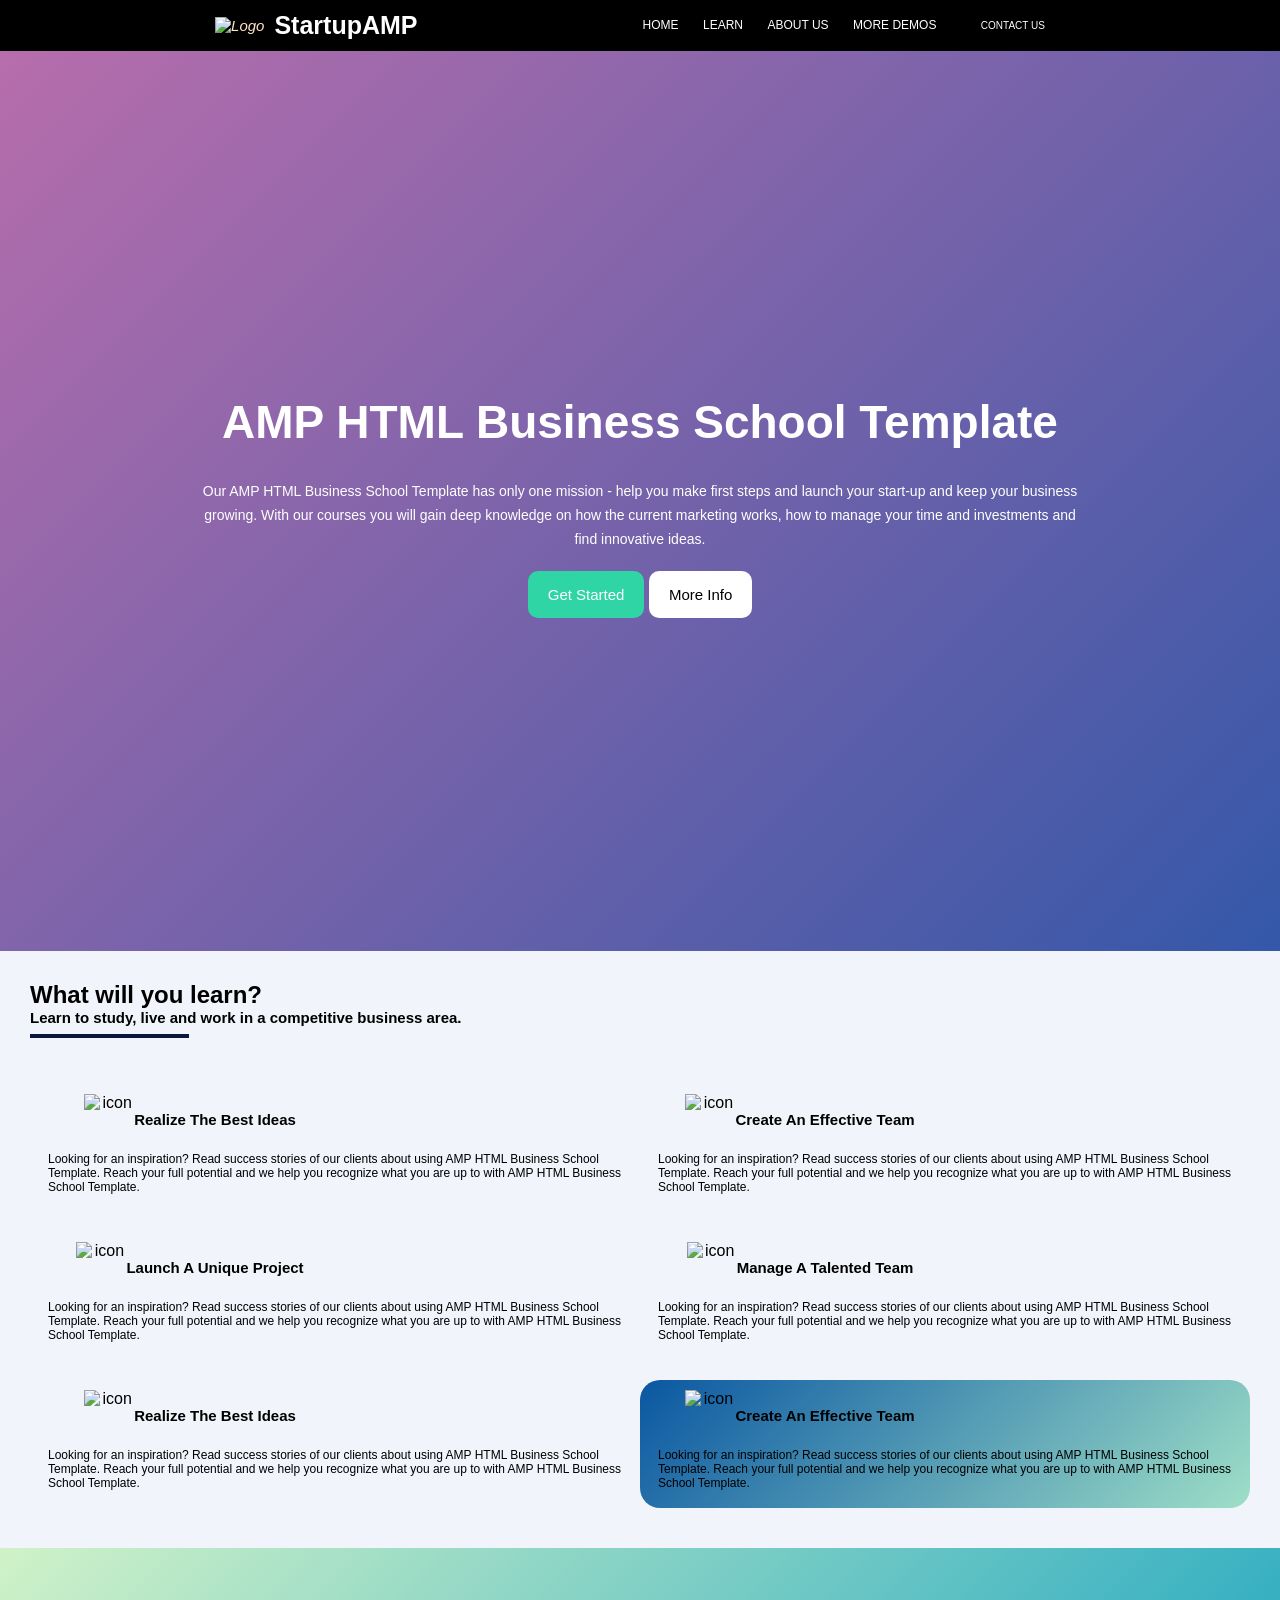
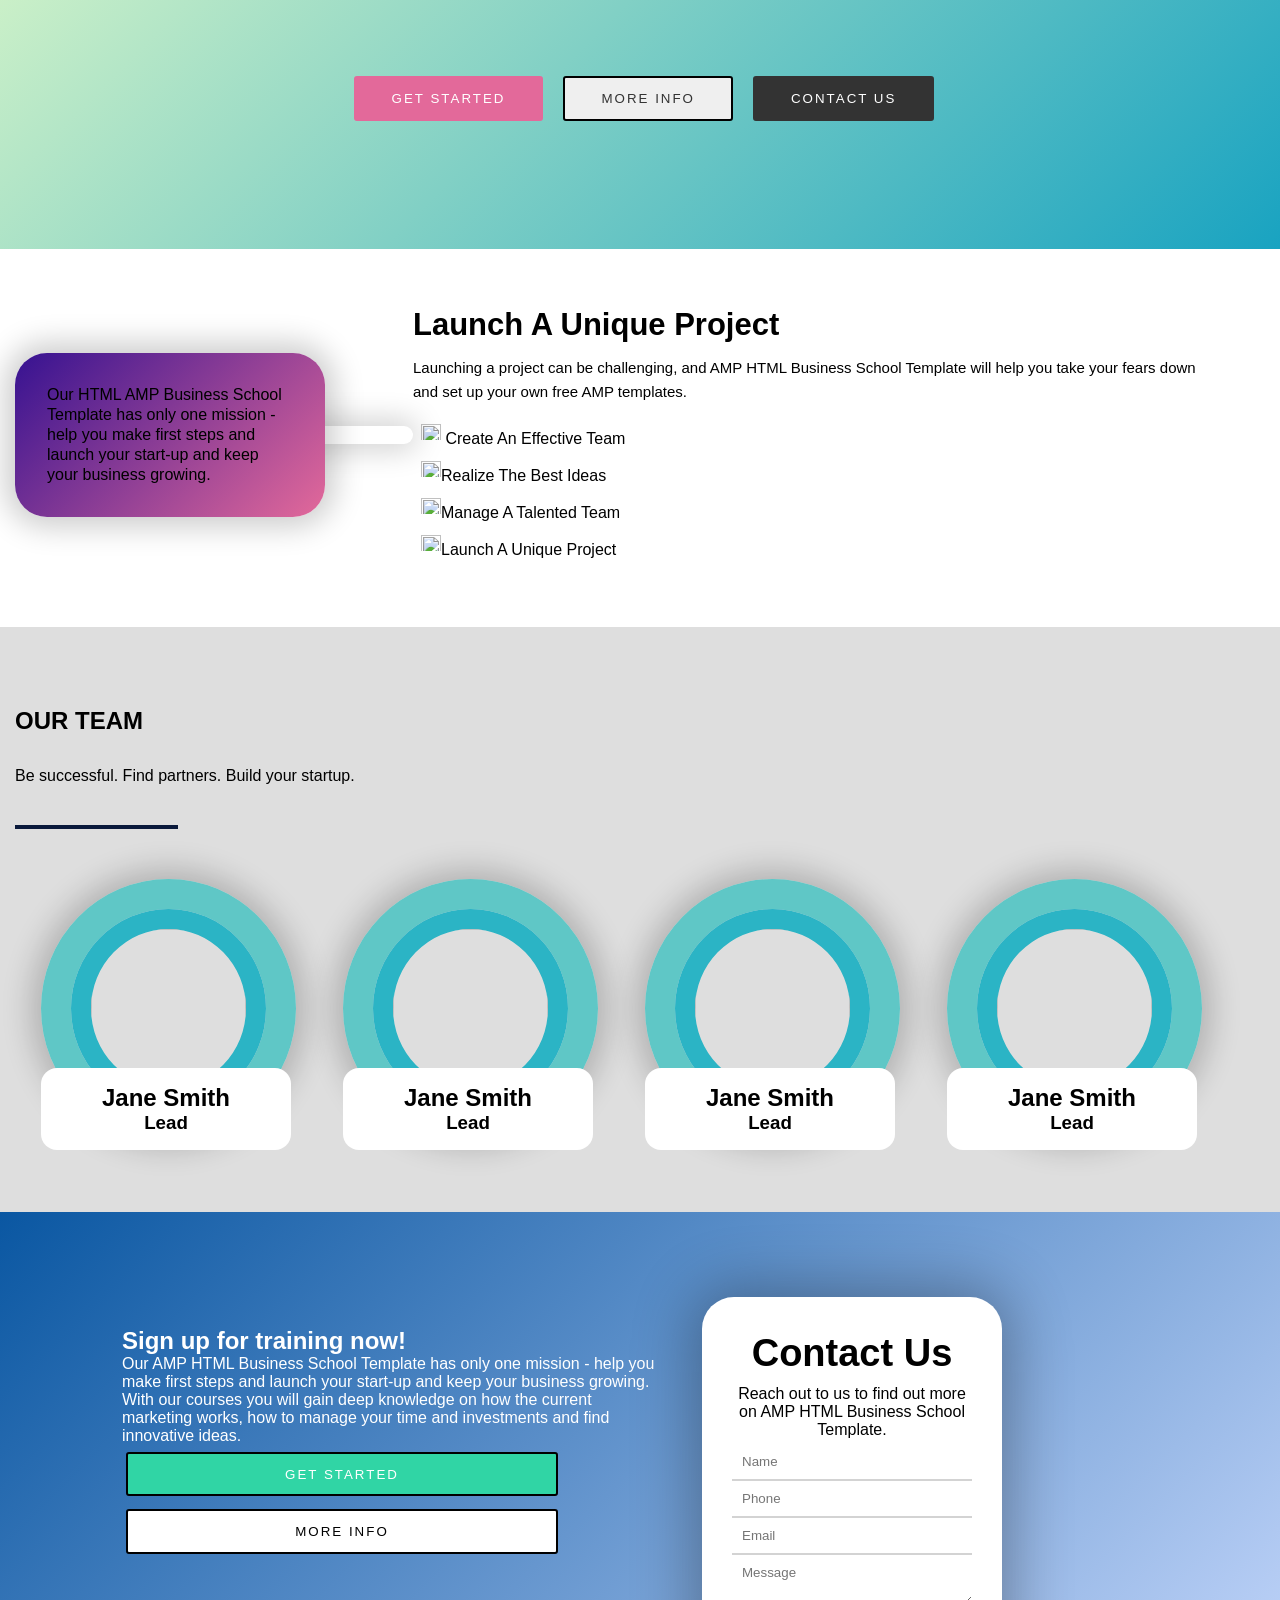
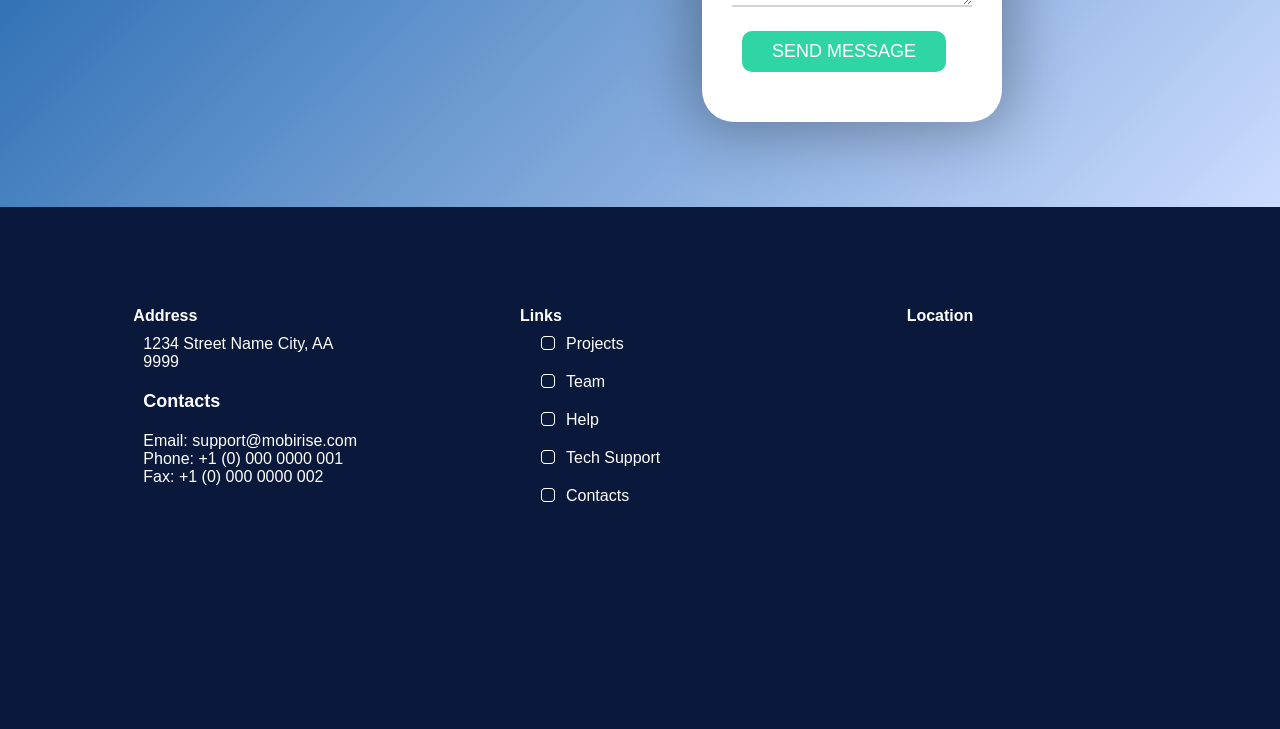
==== index.html @ cf4f20a1 "first commit full project" ====
<!doctype html>
<html lang="en">
  <head>
    <meta charset="UTF-8" />
    <meta name="viewport" content="width=device-width, initial-scale=1.0" />
    <title>Mini App 😊😊</title>
    <link rel="stylesheet" href="styleori.css" />
    <link
      rel="icon"
      type="image/png"
      sizes="16x16"
      href="../assets/logo-1.png"
    />
    <link
      rel="stylesheet"
      href="https://cdn.jsdelivr.net/npm/bootstrap-icons@1.13.1/font/bootstrap-icons.min.css"
    />
  </head>

  <body>
    <header>
      <div class="logo">
        <span
          ><img
            src="../assets/logo-1.png"
            alt="Logo"
            style="width: 50px; height: 50px"
        /></span>
        <h1>StartupAMP</h1>
      </div>
      <div class="menus">
        <ul>
          <li><a href="">HOME</a></li>
          <li><a href="">LEARN</a></li>
          <li><a href="">ABOUT US</a></li>
          <li class="supermenu">
            <a href="#">MORE DEMOS</a>
            <ul class="submenus" id="menuItem">
              <li><a href="#">Offline Leaning</a></li>
              <li><a href="#">Online Leaning</a></li>
              <li><a href="#">Vedio Leaning</a></li>
            </ul>
          </li>
          <li><button class="btn1">CONTACT US</button></li>
        </ul>
      </div>

      <div class="menunav">
        <button class="menu-icon" id="menu-icon">
          <i class="bi bi-list"></i>
        </button>
      </div>
    </header>

    <section class="sectioncontent">
      <div class="hero">
        <div class="herocontent">
          <h1>AMP HTML Business School Template</h1>
          <p>
            Our AMP HTML Business School Template has only one mission - help
            you make first steps and launch your start-up and keep your business
            growing. With our courses you will gain deep knowledge on how the
            current marketing works, how to manage your time and investments and
            find innovative ideas.
          </p>
          <div class="btns">
            <button type="button" class="btnitem1">Get Started</button>
            <button type="button" class="btnitem2">More Info</button>
          </div>
        </div>
      </div>
    </section>

    <section class="sectionlearn">
      <div class="flexBox">
        <div class="herocontents">
          <h2>What will you learn?</h2>
          <h3>Learn to study, live and work in a competitive business area.</h3>
        </div>
        <div class="line"></div>
        <div class="flexchild">
          <div class="flexitem1">
            <div class="icons">
              <img
                src="../assets/lightbulb.png"
                alt="icon"
                style="width: 50px; height: 50px"
              />
              <h3>Realize The Best Ideas</h3>
            </div>

            <p>
              Looking for an inspiration? Read success stories of our clients
              about using AMP HTML Business School Template. Reach your full
              potential and we help you recognize what you are up to with AMP
              HTML Business School Template.
            </p>
          </div>
          <div class="flexitem1">
            <div class="icons">
              <img
                src="../assets/conversation.png"
                alt="icon"
                style="width: 50px; height: 50px"
              />
              <h3>Create An Effective Team</h3>
            </div>

            <p>
              Looking for an inspiration? Read success stories of our clients
              about using AMP HTML Business School Template. Reach your full
              potential and we help you recognize what you are up to with AMP
              HTML Business School Template.
            </p>
          </div>
          <div class="flexitem1">
            <div class="icons">
              <img
                src="../assets/diamond.png"
                alt="icon"
                style="width: 50px; height: 50px"
              />
              <h3>Launch A Unique Project</h3>
            </div>

            <p>
              Looking for an inspiration? Read success stories of our clients
              about using AMP HTML Business School Template. Reach your full
              potential and we help you recognize what you are up to with AMP
              HTML Business School Template.
            </p>
          </div>
          <div class="flexitem1">
            <div class="icons">
              <img
                src="../assets/lightbulb.png"
                alt="icon"
                style="width: 50px; height: 50px"
              />
              <h3>Manage A Talented Team</h3>
            </div>

            <p>
              Looking for an inspiration? Read success stories of our clients
              about using AMP HTML Business School Template. Reach your full
              potential and we help you recognize what you are up to with AMP
              HTML Business School Template.
            </p>
          </div>
          <div class="flexitem1">
            <div class="icons">
              <img
                src="../assets/lightbulb.png"
                alt="icon"
                style="width: 50px; height: 50px"
              />
              <h3>Realize The Best Ideas</h3>
            </div>

            <p>
              Looking for an inspiration? Read success stories of our clients
              about using AMP HTML Business School Template. Reach your full
              potential and we help you recognize what you are up to with AMP
              HTML Business School Template.
            </p>
          </div>
          <div class="flexitemspcl">
            <div class="icons">
              <img
                src="../assets/lightbulb.png"
                alt="icon"
                style="width: 50px; height: 50px"
              />
              <h3>Create An Effective Team</h3>
            </div>

            <p>
              Looking for an inspiration? Read success stories of our clients
              about using AMP HTML Business School Template. Reach your full
              potential and we help you recognize what you are up to with AMP
              HTML Business School Template.
            </p>
          </div>
        </div>
      </div>
    </section>

    <section class="sectionbutton">
      <div class="buttoncontent">
        <ul>
          <li><button class="btn3">GET STARTED</button></li>
          <li><button class="btn4">MORE INFO</button></li>
          <li><button class="btn5">CONTACT US</button></li>
        </ul>
      </div>
    </section>

    <section class="sectionproject">
      <div class="blockcon">
        <div class="procontent">
          <h3>Launch A Unique Project</h3>
          <p>
            Launching a project can be challenging, and AMP HTML Business School
            Template will help you take your fears down and set up your own free
            AMP templates.
          </p>
          <ul>
            <li>
              <span
                ><img
                  src="../assets/check.png"
                  alt=""
                  style="height: 20px; width: 20px"
              /></span>
              Create An Effective Team
            </li>
            <li>
              <span
                ><img
                  src="../assets/check.png"
                  alt=""
                  style="height: 20px; width: 20px" /></span
              >Realize The Best Ideas
            </li>
            <li>
              <span
                ><img
                  src="../assets/check.png"
                  alt=""
                  style="height: 20px; width: 20px" /></span
              >Manage A Talented Team
            </li>
            <li>
              <span
                ><img
                  src="../assets/check.png"
                  alt=""
                  style="height: 20px; width: 20px" /></span
              >Launch A Unique Project
            </li>
          </ul>
        </div>
        <div class="blck1">
          Our HTML AMP Business School Template has only one mission - help you
          make first steps and launch your start-up and keep your business
          growing.
        </div>
        <div class="imgclass">
          <img decoding="async" alt="Mobirise" src="../assets/img-5.jpg" />
        </div>
      </div>
    </section>

    <section class="ourteam">
      <h1>OUR TEAM</h1>
      <p>Be successful. Find partners. Build your startup.</p>
      <div class="line"></div>
      <div class="teamchild">
        <div class="teammember1">
          <div class="imgwrap1">
            <div class="imgdiv">
              <div class="img1">
                <img
                  src="../assets/face1.jpg"
                  width="155"
                  height="155"
                  alt=""
                />
              </div>
            </div>
          </div>
          <div class="imgcontent">
            <h2>Jane Smith</h2>
            <h3>Lead</h3>
          </div>
        </div>

        <div class="teammember1">
          <div class="imgwrap1">
            <div class="imgdiv">
              <div class="img1">
                <img
                  src="../assets/face1.jpg"
                  width="155"
                  height="155"
                  alt=""
                />
              </div>
            </div>
          </div>
          <div class="imgcontent">
            <h2>Jane Smith</h2>
            <h3>Lead</h3>
          </div>
        </div>

        <div class="teammember1">
          <div class="imgwrap1">
            <div class="imgdiv">
              <div class="img1">
                <img
                  src="../assets/face1.jpg"
                  width="155"
                  height="155"
                  alt=""
                />
              </div>
            </div>
          </div>
          <div class="imgcontent">
            <h2>Jane Smith</h2>
            <h3>Lead</h3>
          </div>
        </div>

        <div class="teammember1">
          <div class="imgwrap1">
            <div class="imgdiv">
              <div class="img1">
                <img
                  src="../assets/face1.jpg"
                  width="155"
                  height="155"
                  alt=""
                />
              </div>
            </div>
          </div>
          <div class="imgcontent">
            <h2>Jane Smith</h2>
            <h3>Lead</h3>
          </div>
        </div>
      </div>
    </section>

    <section class="signformid">
      <div class="signformcontainer">
        <div class="signinfo">
          <h1>Sign up for training now!</h1>
          <p>
            Our AMP HTML Business School Template has only one mission - help
            you make first steps and launch your start-up and keep your business
            growing. With our courses you will gain deep knowledge on how the
            current marketing works, how to manage your time and investments and
            find innovative ideas.
          </p>

          <div class="buttoncontents">
            <ul>
              <li><button class="btn7">GET STARTED</button></li>
              <li><button class="btn8">MORE INFO</button></li>
            </ul>
          </div>
        </div>
        <div class="signform">
          <h2>Contact Us</h2>
          <p>
            Reach out to us to find out more on AMP HTML Business School
            Template.
          </p>
          <div class="formid">
            <form action="">
              <input type="text" placeholder="Name" id="cname" class="cname" />
              <input
                type="number"
                placeholder="Phone"
                id="cphone"
                class="cphone"
              />
              <input type="mail" placeholder="Email" id="cmail" class="cmail" />
              <textarea name="smsg" id="smsg" placeholder="Message"></textarea>
              <div class="btnsubmit">
                <button type="submit">SEND MESSAGE</button>
              </div>
            </form>
          </div>
        </div>
      </div>
    </section>

    <footer>
      <div class="footerbox">
        <h4>Address</h4>
        <p>1234 Street Name City, AA 9999</p>
        <h3>Contacts</h3>
        <p>
          Email: support@mobirise.com <br />
          Phone: +1 (0) 000 0000 001 <br />
          Fax: +1 (0) 000 0000 002
        </p>
      </div>
      <div class="footerbox">
        <h4>Links</h4>
        <ul>
          <li>
            <a href="#">
              <span><i class="bi bi-app"></i></span>Projects</a
            >
          </li>
          <li>
            <a href="#"
              ><span><i class="bi bi-app"></i></span>Team</a
            >
          </li>
          <li>
            <a href="#"
              ><span><i class="bi bi-app"></i></span>Help</a
            >
          </li>
          <li>
            <a href="#"
              ><span><i class="bi bi-app"></i></span>Tech Support</a
            >
          </li>
          <li>
            <a href="#"
              ><span><i class="bi bi-app"></i></span>Contacts</a
            >
          </li>
        </ul>
      </div>
      <div class="footerbox">
        <h4>Location</h4>
        <div style="width: 100%">
          <iframe
            width="100%"
            height="300"
            frameborder="0"
            scrolling="no"
            marginheight="0"
            marginwidth="0"
            src="https://maps.google.com/maps?width=100%25&amp;height=600&amp;hl=es&amp;q=Chennai+(Batch13)&amp;t=&amp;z=14&amp;ie=UTF8&amp;iwloc=B&amp;output=embed"
            ><a
              href="https://www.mapsdirections.info/calcular-la-poblacion-en-un-mapa/"
              >Estimar la población</a
            ></iframe
          >
        </div>
      </div>
    </footer>

    <script>
      const menuIcon = document.getElementById("menu-icon");
      const menus = document.querySelector(".menus");

      menuIcon.addEventListener("click", () => {
        menus.classList.toggle("open");

        const icon = menuIcon.querySelector("i");

        if (menus.classList.contains("open")) {
          icon.classList.remove("bi-list");
          icon.classList.add("bi-x-lg");
        } else {
          icon.classList.remove("bi-x-lg");
          icon.classList.add("bi-list");
        }
      });
    </script>
  </body>
</html>
---- styleori.css ----
* {
    padding: 0%;
    margin: 0%;
    box-sizing: border-box;
    font-family: "Oswald", sans-serif;
}

header {
    display: flex;
    justify-content: space-evenly;
    align-items: center;
    background-color: rgb(0, 0, 0);
}

.supermenu {
    position: relative;
}

.supermenu:hover .submenus {
    display: block;
}


.submenus {
    position: absolute;
    top: 100%;
    left: 0;
    display: none;
    min-width: 200px;
    padding: 10px 0;
    background-color: rgb(8, 8, 8);
    z-index: 1000;
}



.submenus li {
    display: block !important;
    width: 200px;
    margin: 0;
    padding: 10px 15px;
    background-color: rgb(8, 8, 8);
}

.submenus li a {
    display: block;
    color: white;
    font-size: 12px;
    text-decoration: none;
}

.submenus li:hover {
    background-color: rgb(136, 120, 150);
}



.logo {
    font-size: 15px;
    padding: 10px;
    display: flex;
    align-items: center;
    justify-content: center;
}

.logo h1 {
    padding-left: 10px;
    font-size: 25px;
    color: white;
}

.logo span {
    color: bisque;
    font-weight: lighter;
    font-style: italic;
}

header ul li {
    list-style-type: none;
    padding: 10px;
    display: inline-block;
}

header ul li a {
    font-size: 12px;
    text-decoration: none;
    color: white;
    font-weight: 500;
}

header ul li:hover {
    background-color: rgb(136, 120, 150);
    border-radius: 10px;
    transition: all .5s ease-out;
}

header ul li:hover a {
    color: white;
    font-weight: 500;
    font-size: 12px;
}

header button {
    background-color: transparent;
    border: none;
    padding: 10px 20px;
    color: #ec7499;
    font-size: 10px;
}

header button:hover {
    font-weight: 900;
    color: white;
}



.btn2,
.btn1 {
    background-color: transparent;
    color: white;
}

button:hover {
    background-color: #19a3c1;
}

.btnitem1 {
    background-color: #30d5a5;
    font-weight: 500;
    color: white;
}

.btnitem2 {
    background-color: white;
    font-weight: 500;
    color: black;
}

.btnitem1,
.btnitem2 {
    cursor: pointer;
    transition: all 0.3s ease;
}

.btnitem1:hover {
    background-color: #0fa178;
    color: white;
}

.btnitem2:hover {
    background-color: rgb(157, 150, 150);
    color: white;
}

.sectioncontent {
    background-image: url('assets/img2.jpg');
    background-repeat: no-repeat;
    background-size: cover;
    background-position: center;
    background-attachment: fixed;
    height: 100vh;
    display: flex;
    justify-content: center;
    align-items: center;
    z-index: -1;
}


.hero {
    display: flex;
    width: 100%;
    min-height: 100vh;
    justify-content: center;
    background: linear-gradient(135deg,
            rgba(165, 73, 151, 0.8),
            rgba(2, 46, 147, 0.8));
    align-items: center;



    position: relative;
}

.herocontent {
    width: 80%;
    max-width: 1000px;
    text-align: center;
    padding: 35px 40px;
    position: relative;
    z-index: 2;
}

.herocontent h1 {
    font-size: 46px;
    padding: 10px;
    color: #ffffff;
}

.herocontent p {
    font-size: 14px;
    padding: 20px;
    color: #ffffff;
    line-height: 24px;
}

.btns button {
    padding: 15px 20px;
    border: none;
    font-size: 15px;
    border-radius: 10px;
}





.flexBox {
    display: block;
    gap: 20px;
    background-color: #f1f4fa;
    justify-content: center;
    padding: 30px;
}

.flexchild {
    display: grid;
    grid-template-columns: repeat(2, 1fr);
}

.icons {
    width: 300px;
    height: 50px;
    align-items: center;
    justify-content: center;
    text-align: center;
    border-radius: 10%;
    display: flex;
}

.flexBox hr {
    background-color: red;
    border: none;
    height: 2px;
    width: 40%;
    margin: 15px 0;
}

.flexBox p {
    padding: 8px;
    font-size: 12px;
}

.flexitem1 {
    padding: 10px;
    margin: 10px 0;
    width: inherit;
}

.flexitemspcl {
    background: linear-gradient(135deg, #0a57a2 0%, #9edfc7 100%);
    padding: 10px;
    margin: 10px 0;
    width: inherit;
    border-radius: 20px;
}

.flexitem2 {
    background-color: white;
    padding: 10px;
    margin: 10px 0;
    width: 496px;
    height: 116px;
}

.flexitem3 {
    background-color: white;
    padding: 10px;
    margin: 10px 0;
    width: 200px;
    height: 200px;
}

.sectionlearn h3 {
    font-size: 15px;
}

.buttoncontent li {
    padding: 10px 10px;
}

.buttoncontent {
    padding-top: 7rem;
    padding-bottom: 7rem;
    background: linear-gradient(135deg, #d0f2c8 0%, #19a3c1 100%);
}

.buttoncontent ul {
    display: flex;
    list-style-type: none;
    align-items: center;
    justify-content: center;
}


.sectionproject {
    padding-right: 15px;
    padding-left: 15px;
    width: inherit;
    margin-right: auto;
    margin-left: auto;
    padding-bottom: 7px;
}

.sectionproject h3 {
    line-height: 62px;
    font-size: 31px;
}

.sectionproject p {
    font-size: 15px;
    line-height: 24px;
    margin-bottom: 1rem;
}

.sectionproject ul {
    list-style-type: none;
    justify-content: center;
    align-items: center;
    width: 635px;
    height: 147px;
    grid-template-columns: repeat(2, 1fr);
    margin: 1%;
    align-items: center;
    line-height: 37px;
}

.blockcon {
    display: flex;
    flex-direction: row-reverse;
    padding: 45px 45px;
    position: relative;
    align-items: center;
}

.imgclass {
    position: relative;
    width: 40%;
}

.imgclass img {
    z-index: 1;
    display: block;
    width: 100%;
    max-width: 100%;
    margin: auto;
    box-shadow: 0px 0px 30px 5px rgba(0, 0, 0, 0.2);
    border-radius: 40px;
    position: relative;
    left: 0;
}

.blck1 {
    position: absolute;
    top: 50%;
    left: 0%;
    transform: translateY(-50%);
    background: linear-gradient(135deg, #361291 0%, #e3699a 100%);
    max-width: 310px;
    border-radius: 2rem;
    padding: 2rem;
    margin-bottom: 2rem;
    box-shadow: 0px 0px 30px 10px rgba(0, 0, 0, 0.2);
    z-index: 2;
    line-height: 20px;
}


.btn3 {
    background-color: #e3699a;
    border-color: #e3699a;
    color: #ffffff;
}

.btn4 {
    color: #333333;
}

.btn5 {
    background-color: #333333;
    border-color: #333333;
    color: #ffffff;
}

.btn3,
.btn4,
.btn5 {
    font-weight: 400;
    border-width: 2px;
    border-style: solid;
    font-style: normal;
    letter-spacing: 2px;
    margin: .4rem .25rem;
    white-space: normal;
    transition-property: background-color, color, border-color, box-shadow;
    transition-duration: .3s, .3s, .3s, 2s;
    transition-timing-function: ease-in-out;
    padding: 0.8rem 2rem;
    border-radius: 3px;
    display: inline-flex;
    align-items: center;
    justify-content: center;
    /* word-break: break-word; */
    width: 100%;
}

.btn7 {
    background-color: #30d5a5;
    font-weight: 500;
    color: white;
}

.btn8 {
      background-color: white;
    font-weight: 500;
    color: black;
}


.btn7,
.btn8 {
    font-weight: 400;
    border-width: 2px;
    border-style: solid;
    font-style: normal;
    letter-spacing: 2px;
    margin: .4rem .25rem;
    white-space: normal;
    transition-property: background-color, color, border-color, box-shadow;
    transition-duration: .3s, .3s, .3s, 2s;
    transition-timing-function: ease-in-out;
    padding: 0.8rem 2rem;
    border-radius: 3px;
    display: inline-flex;
    align-items: center;
    justify-content: center;
    /* word-break: break-word; */
    width: 80%;
}


.line {
    display: inline-block;
    width: 13%;
    height: 4px;
    background-color: #0a193b;
    margin-top: 0.5rem;
    margin-bottom: 2rem;
}



.ourteam {
    padding-top: 5rem;
    padding-bottom: 1rem;
    background-color: #dedede;
    padding-right: 15px;
    padding-left: 15px;
    width: 100%;
    margin-right: auto;
    margin-left: auto;
}

.ourteam p {
    margin-top: 2rem;
    margin-bottom: 2rem;
}

.imgwrap1 {
    border-radius: 100%;
    box-shadow: 0px 0px 30px 10px rgba(0, 0, 0, 0.2);
    border: 30px solid #5fc7c6;
    width: fit-content;
}

.img1 {
    border: 20px solid #2bb4c5;
    width: fit-content;
    border-radius: 100%;
}

.img1 img {
    border-radius: 100%;
}

.imgcontent {
    background: white;
    border-radius: 1rem;
    padding: 1rem;
    margin-top: -70px;
    position: relative;
    margin-bottom: 2rem;
    text-align: center;
}

.teammember1 {
    width: 20%;
    margin: 14px 26px;
}

.teamchild {
    display: flex;
}


.signinfo {
    padding: 20px 30px;
    margin: 10px 10px;
    width: 600px;
}

.signformid {
    background: linear-gradient(135deg, #0a57a2 0%, #ccdcff 100%);
    padding: 70px 0;
}

.signform {
    background-color: white;
    padding: 30px;
    border-radius: 2rem;
    box-shadow: 0px 0px 60px 10px rgba(0, 0, 0, 0.3);
    width: 300px;
}

.signformcontainer {
    padding: 15px 82px;
    width: inherit;
    margin-right: auto;
    margin-left: auto;
    display: flex;
}

.formid {
    display: flex;
    justify-content: center;
    flex-wrap: wrap;
    align-items: center;
}

.signinfo h1 {
    color: white;
}

.signinfo p {
    color: white;
}

.signform h2,
p {
    color: black;
}

.buttoncontents ul {
    list-style-type: none;
}

.signform input,
textarea {
    width: 100%;
    border: none;
    border-bottom: 2px solid lightgray;
    padding: 10px;
    outline: none;
    color: #780535;
}

.signform h2 {
    text-align: center;
    font-size: 38px;
    padding: 5px;
}

.signform p {
    padding: 5px;
    text-align: center;
}

.btnsubmit button {
    font-size: 18px;
    color: #fff;
    padding: 10px 30px;
    background-color: #30d5a5;
    border-color: #30d5a5;
    border: none;
    border-radius: 10px;
}

.btnsubmit {
    padding: 20px 10px;
}



footer {
    background-color: #0a193b;
    color: #ffffff;
    padding: 70px 60px;
    display: flex;
    justify-content: space-around;
    align-items: start;
}

.footerbox {
    padding: 20px 30px;
    margin: 10px 0;
    width: 300px;
    color: white;
}

.footerbox p {
    color: white;
}

.footerbox h3 {
    padding: 10px;
    font-size: 18px;
}

.footerbox p {
    padding: 10px;
}

.footerbox ul li {
    list-style-type: none;
    padding: 10px;
}

.footerbox ul li a {
    text-decoration: none;
    color: white;
}

.footerbox ul li a span {
    padding: 0 10px;
    color: #fff;
}

.footerbox ul li a:hover {
    color: #f2f1f2;
}

.menunav {
    display: none;
}

@media (min-width:320px) and (max-width:480px) {

     .menunav {
        display: block;
    }

    .menus {
        display: none;
        position: absolute;
        top: 80px;
        left: 0;
        width: 100%;
        background: rgb(0, 0, 0);
        z-index: 1000;
    }

    .menus.open {
        display: block;
    }

    .menus ul {
        flex-direction: column;
        padding: 20px;
        margin: 0;
    }

    .menus ul li {
        margin: 10px 0;
    }

    .logo {
        margin-right: 100px;

    }

    .menus {
        display: none;
    }

    .menunav {
        display: block;
    }

    .menu-icon {
        display: block;
        font-size: 28px;
        background: none;
        border: none;
        cursor: pointer;
        color: white;
    }

    header {
        background-color: rgb(12, 12, 12);
        display: flex;
        align-items: center;
        justify-content: space-between;
    }

    header ul li {
        display: block;
    }

    .login button {
        width: 100%;
    }

    .hero {
        padding: 70px 0px;
    }

    .herocontent {
        padding: 10px;
        width: 100%;
    }

    .herocontent h1 {
        font-size: 30px;
    }

    .btns button {
        width: 100%;
        margin: 10px 0;
    }

    .flexBox {
        display: grid;
        justify-content: center;
        gap: 0px
    }

    .flexchild {
        display: block;
    }

    .sectionlearn {
        max-width: inherit;
        background-color: #f1f4fa;
    }

    .flexitem1 {
        width: inherit;
    }

    .icons {

        padding-bottom: 71px;
        display: block;

    }

    .icons,
    .flexitemspcl {
        width: inherit;
    }

    .sectionproject h3 {
        line-height: 49px;
        font-size: 25px;
        width: inherit;
    }

    .sectionproject ul {
        width: inherit;
        line-height: 33px;
        display: block;
        align-items: center;
    }

    .sectionproject p {
        width: inherit;
    }

    .sectionproject {
        width: inherit;
        /* padding-bottom: 67px; */
        padding: 70px 0;
    }

    .imgclass {
        padding-top: 10px;
        width: 100%;
    }

    .imgclass img {
        z-index: 1;
        margin: auto;
        max-width: 100%;
        width: 100%;
        border-radius: 40px;
        position: static;
        left: 0;
    }

    .btn3,
    .btn4,
    .btn5 {
         width: 80%;
    }


    .blck1 {
        position: static;
        transform: none;
        max-width: 100%;
        margin-bottom: 20px;
    }

    .buttoncontent ul {
        display: block;
        text-align: center;
    }

    .blockcon {
        display: block;
        padding: 20px 20px;
    }

    .teamchild {
        display: block;
        width: 300px;
        margin: 0 auto;
    }

    .imgcontent {
        width: 280px;
    }

    .signformcontainer {
        display: block;
        padding: 15px 15px;
    }

    .signformid {
        /* display: none; */
    }

    .signinfo {
        width: inherit;
    }

    .signinfo p {
        padding: 10px;
        line-height: 18px;
    }

    .signform {
        width: inherit;
        padding: 20px 30px;
        margin: 10px 10px;
        color: #f4f1f3;
    }


    footer {
        padding: 70px 0;
        display: block;
    }

    button {
        width: 100%;
    }

}
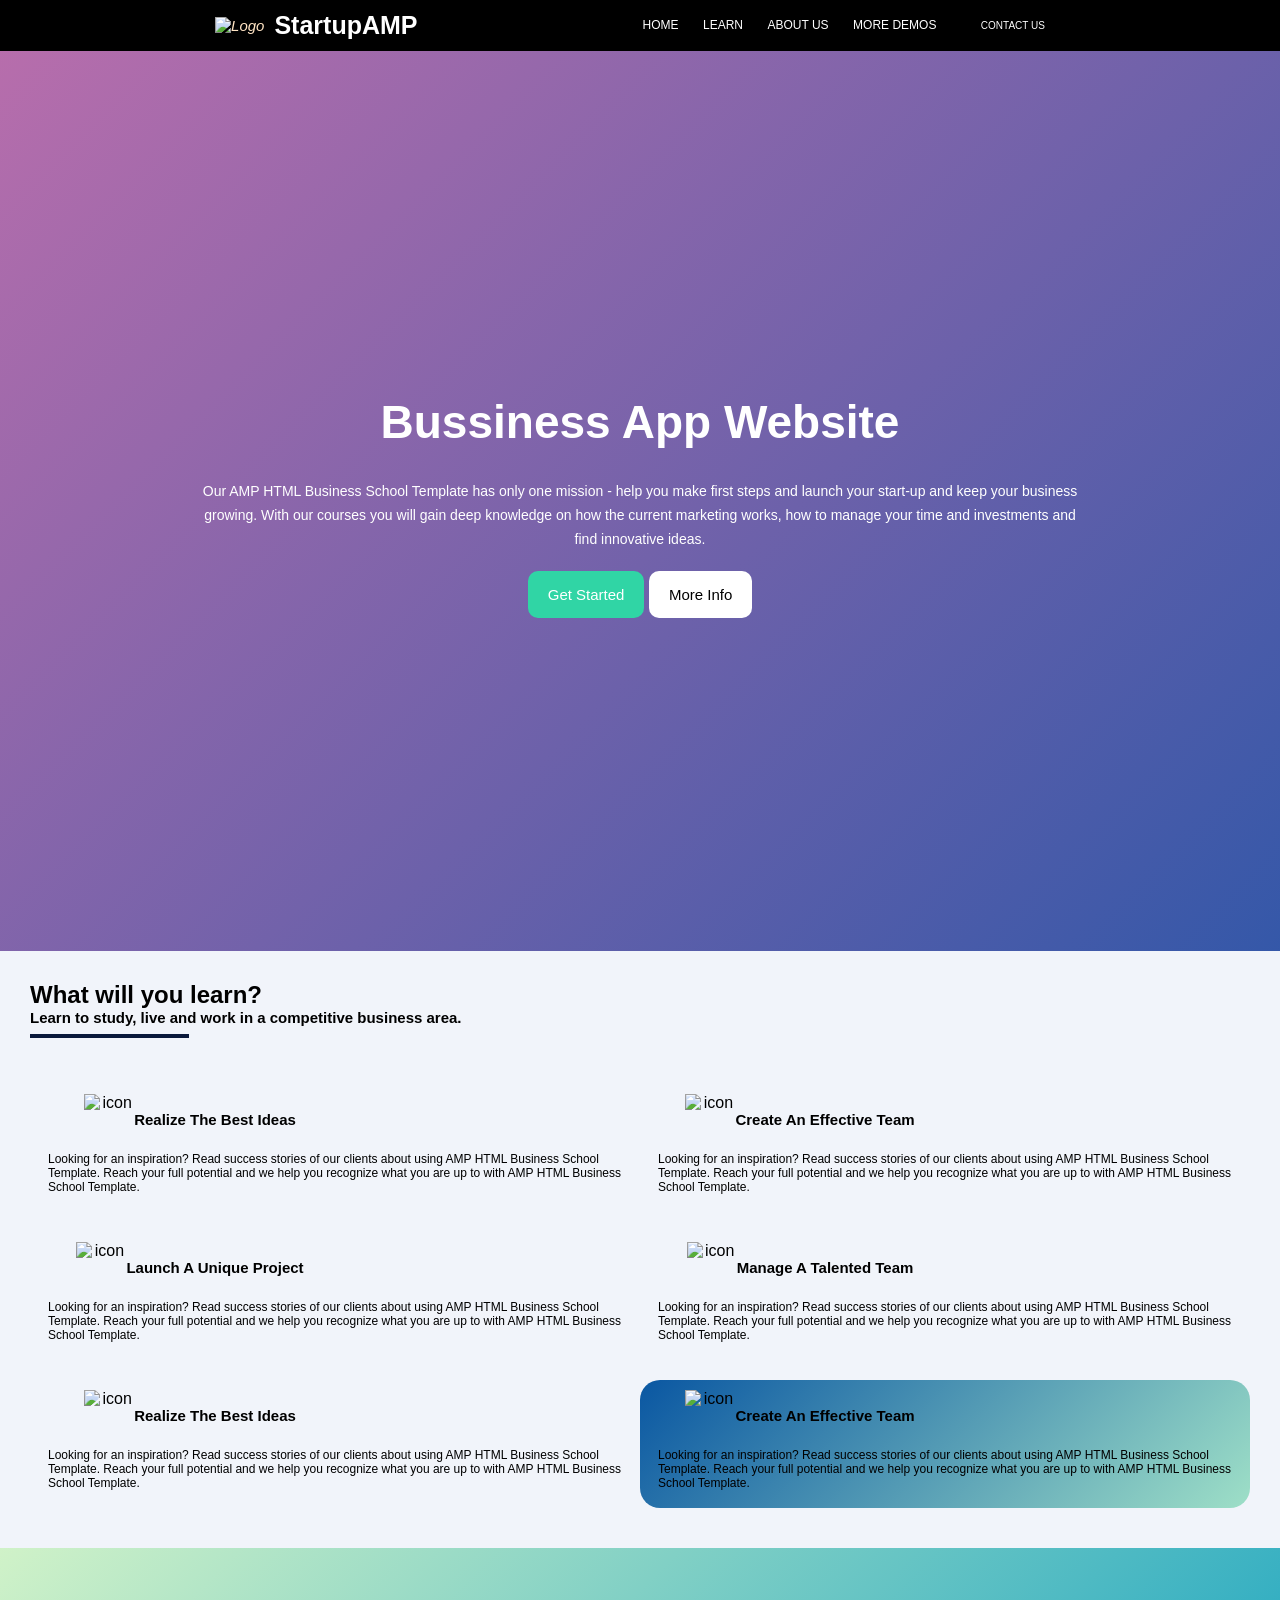
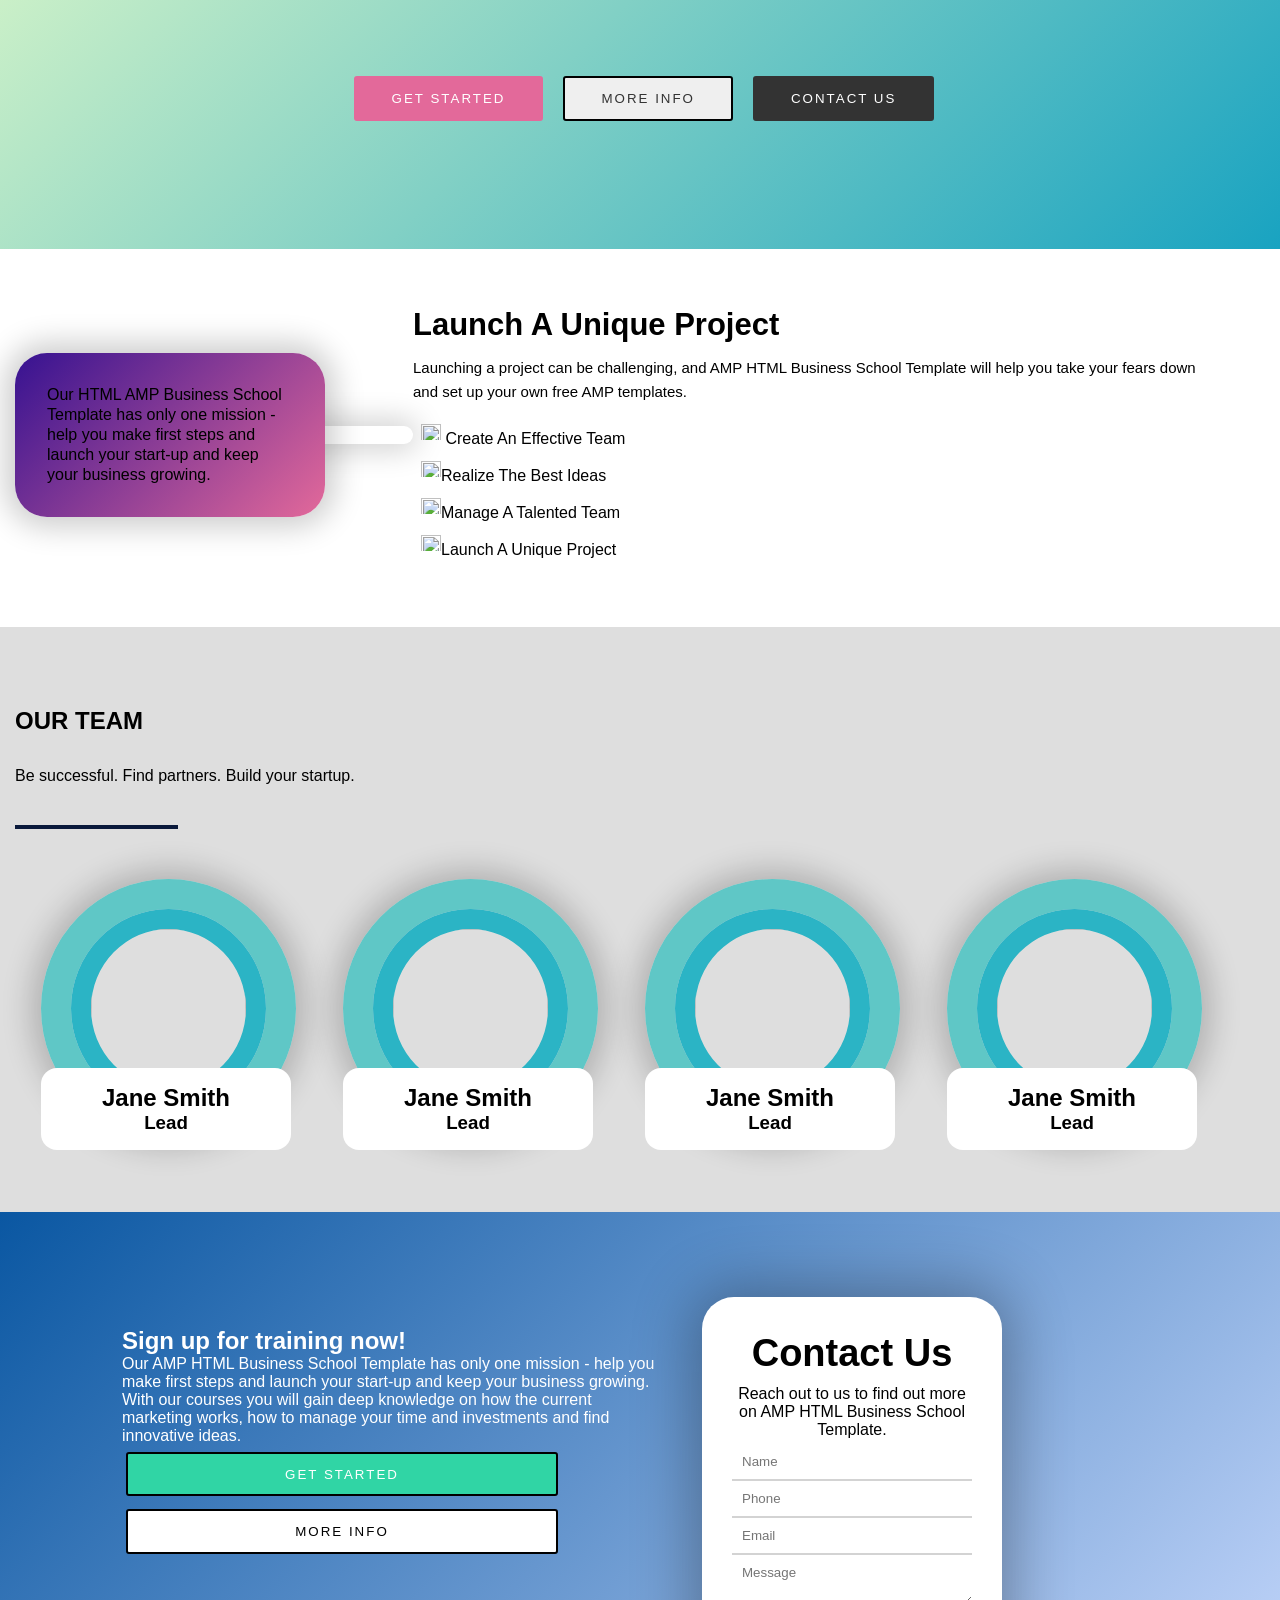
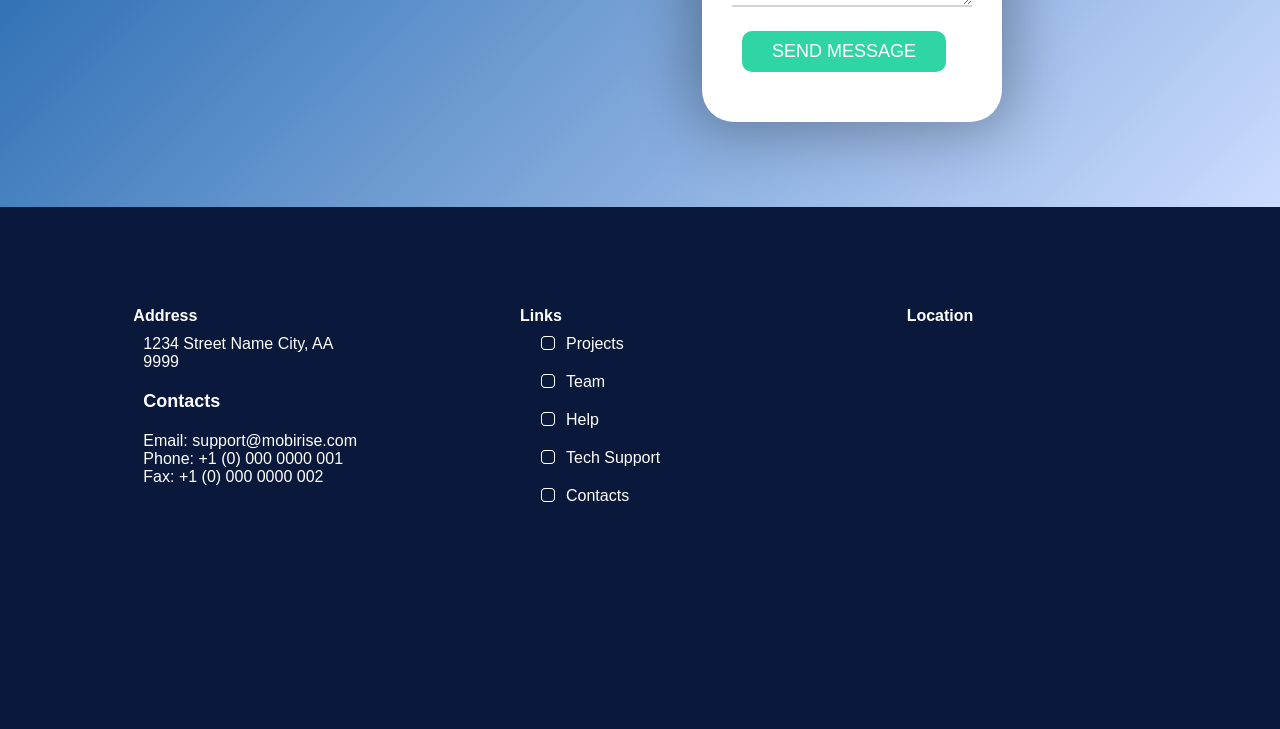
==== commit c7065fda: "home page update" ====
--- a/index.html
+++ b/index.html
@@ -55,7 +55,7 @@
     <section class="sectioncontent">
       <div class="hero">
         <div class="herocontent">
-          <h1>AMP HTML Business School Template</h1>
+          <h1>Bussiness App Website</h1>
           <p>
             Our AMP HTML Business School Template has only one mission - help
             you make first steps and launch your start-up and keep your business
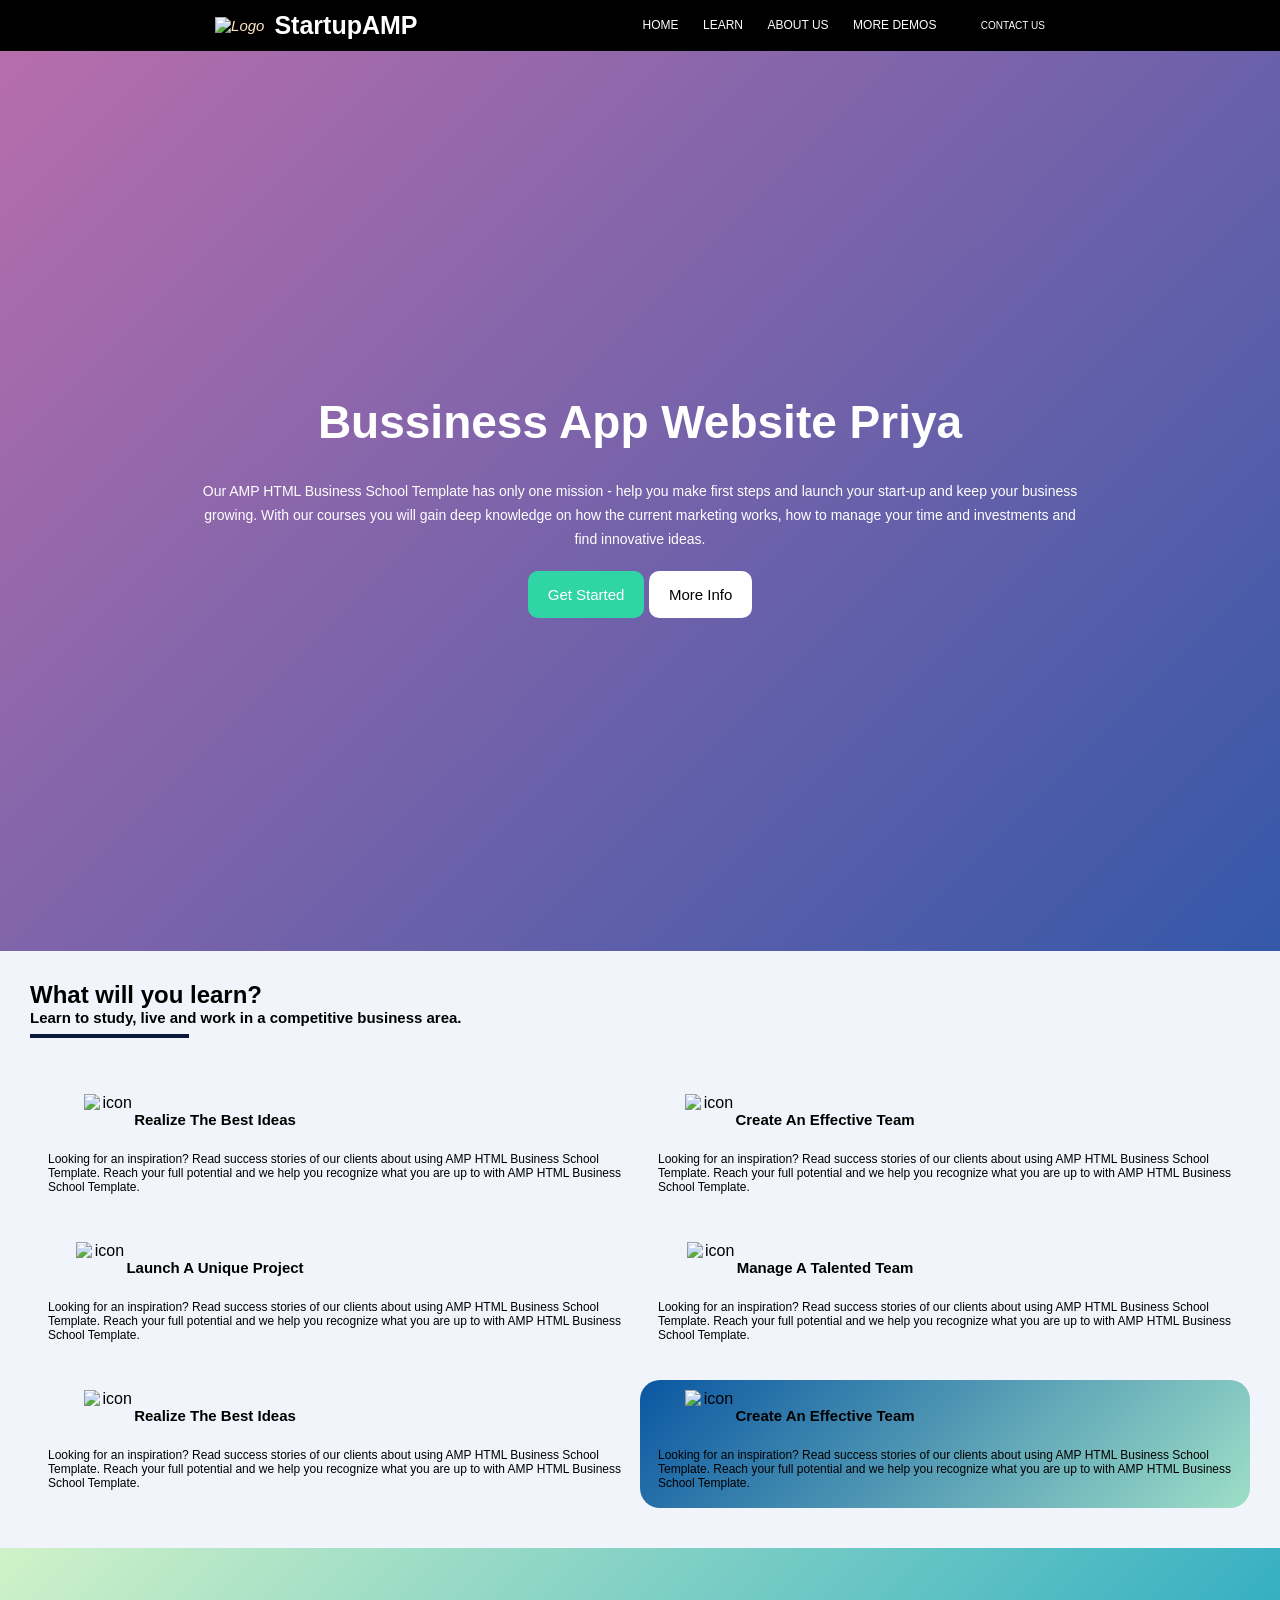
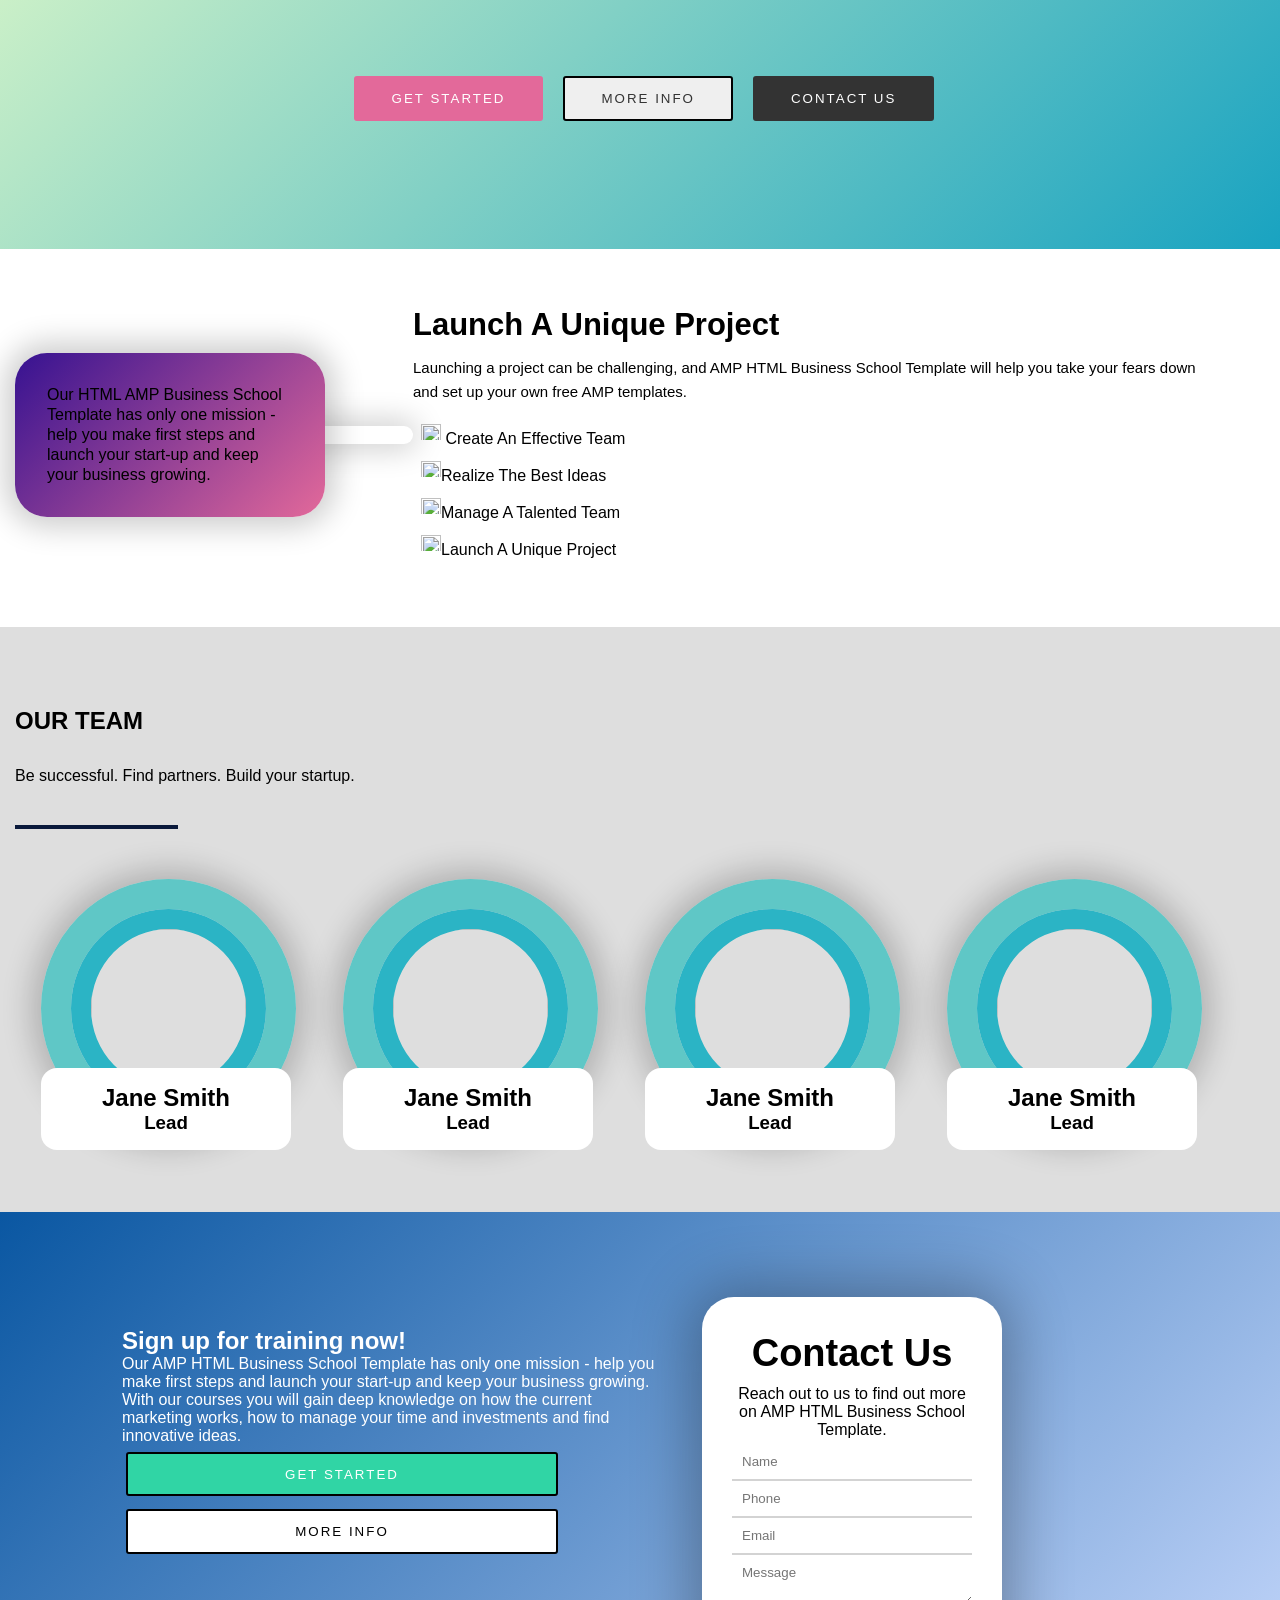
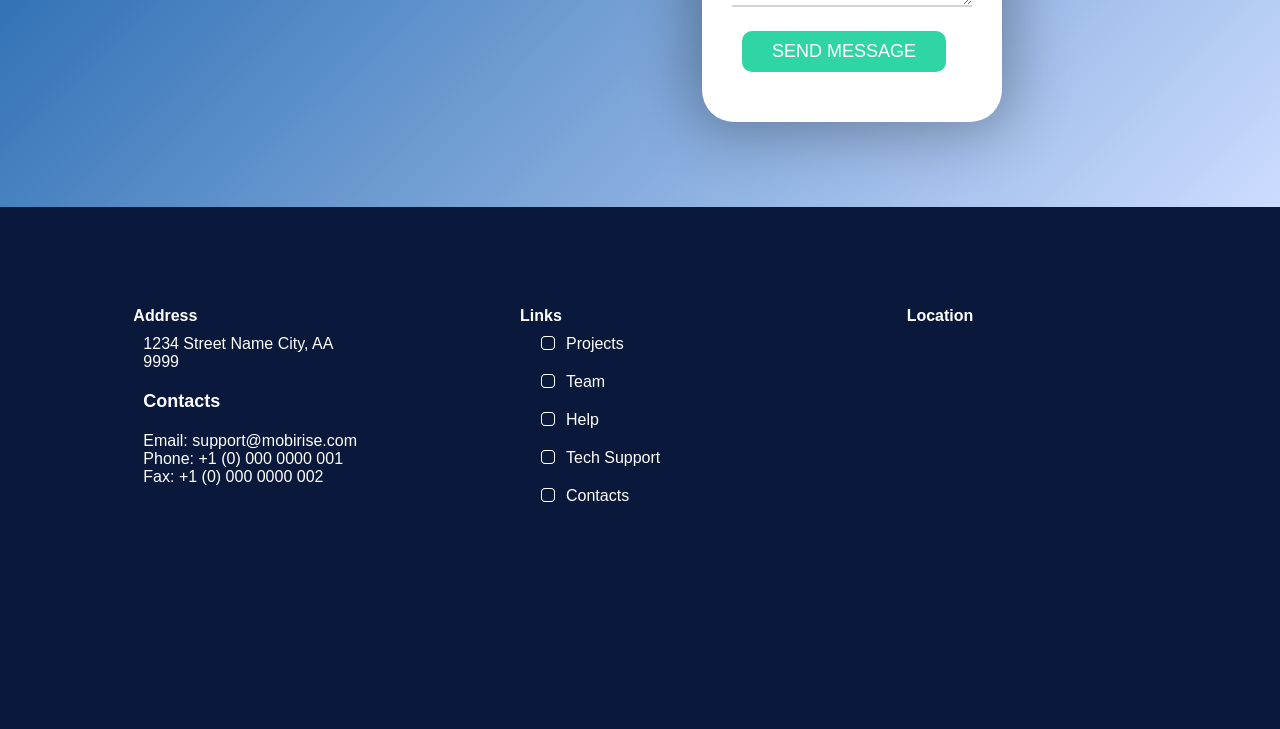
==== commit 7efd5a6f: "Update index.html priya name" ====
--- a/index.html
+++ b/index.html
@@ -55,7 +55,7 @@
     <section class="sectioncontent">
       <div class="hero">
         <div class="herocontent">
-          <h1>Bussiness App Website</h1>
+          <h1>Bussiness App Website Priya</h1>
           <p>
             Our AMP HTML Business School Template has only one mission - help
             you make first steps and launch your start-up and keep your business
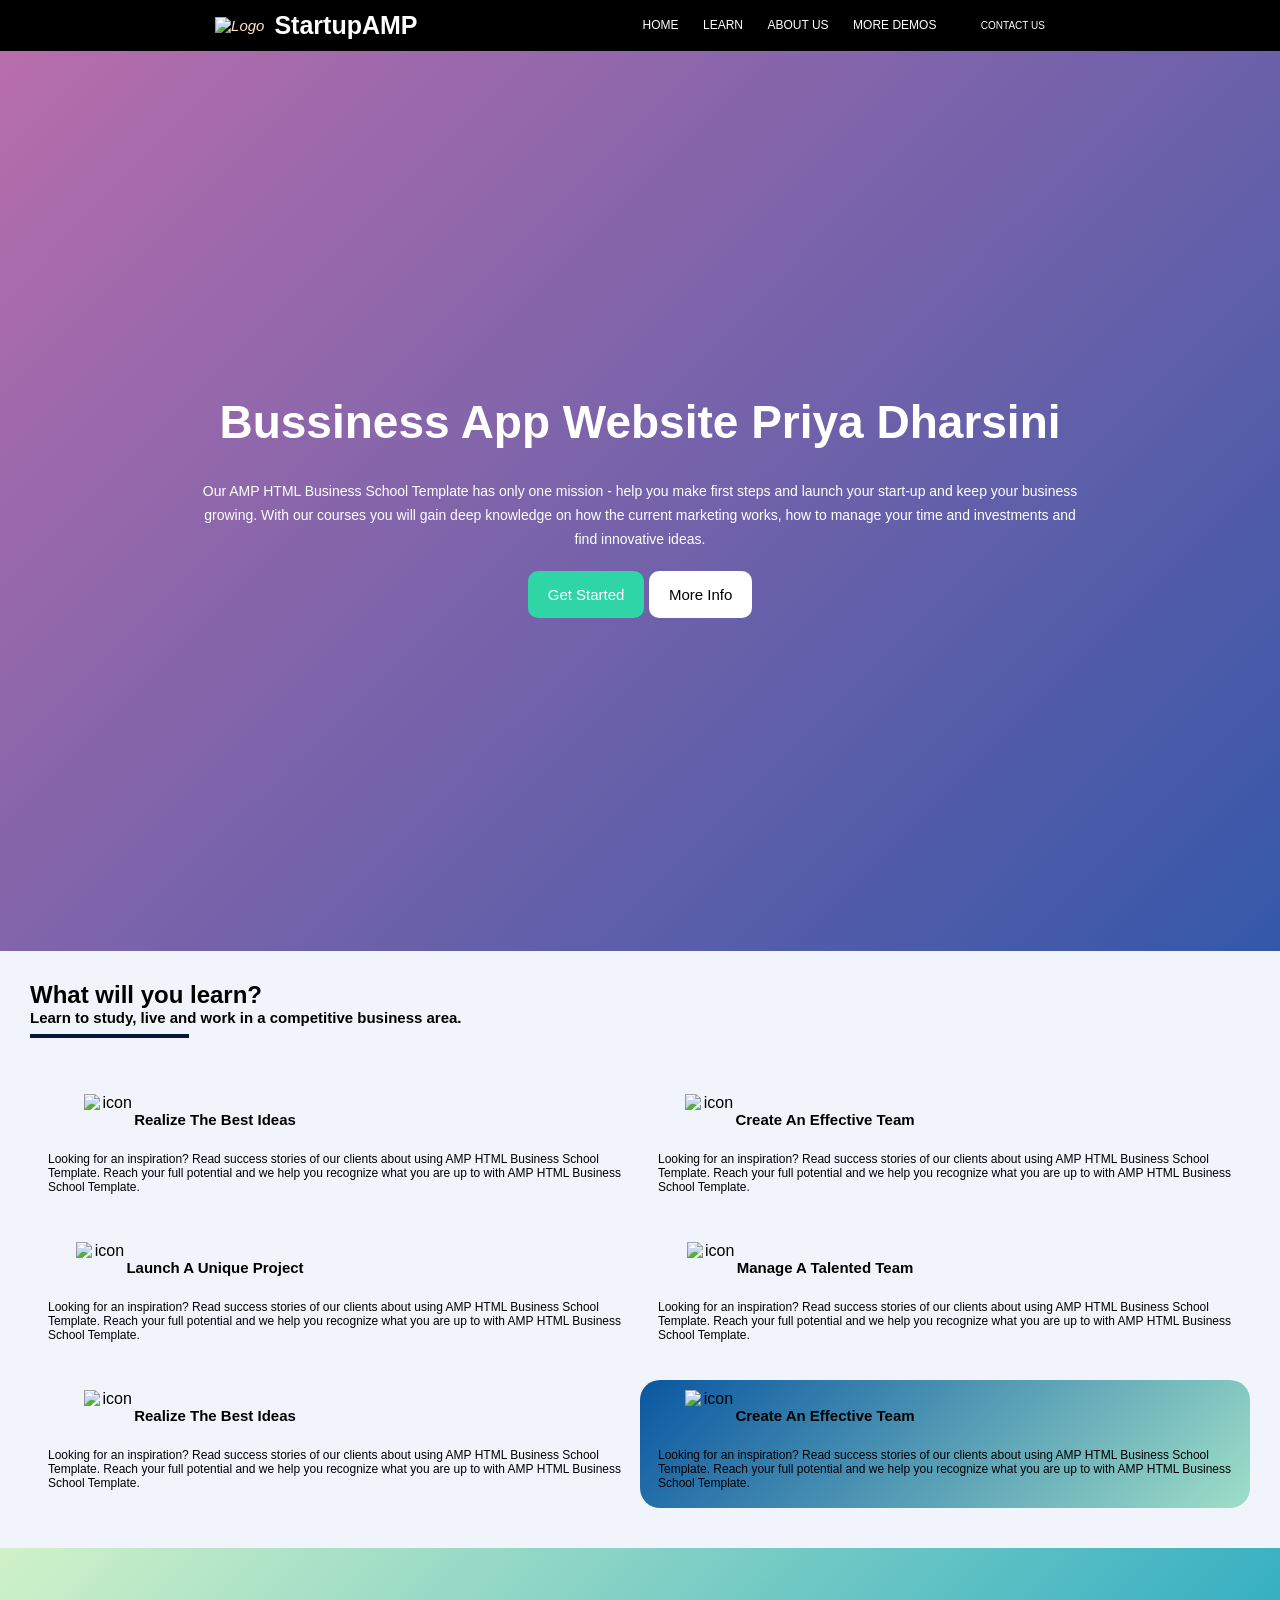
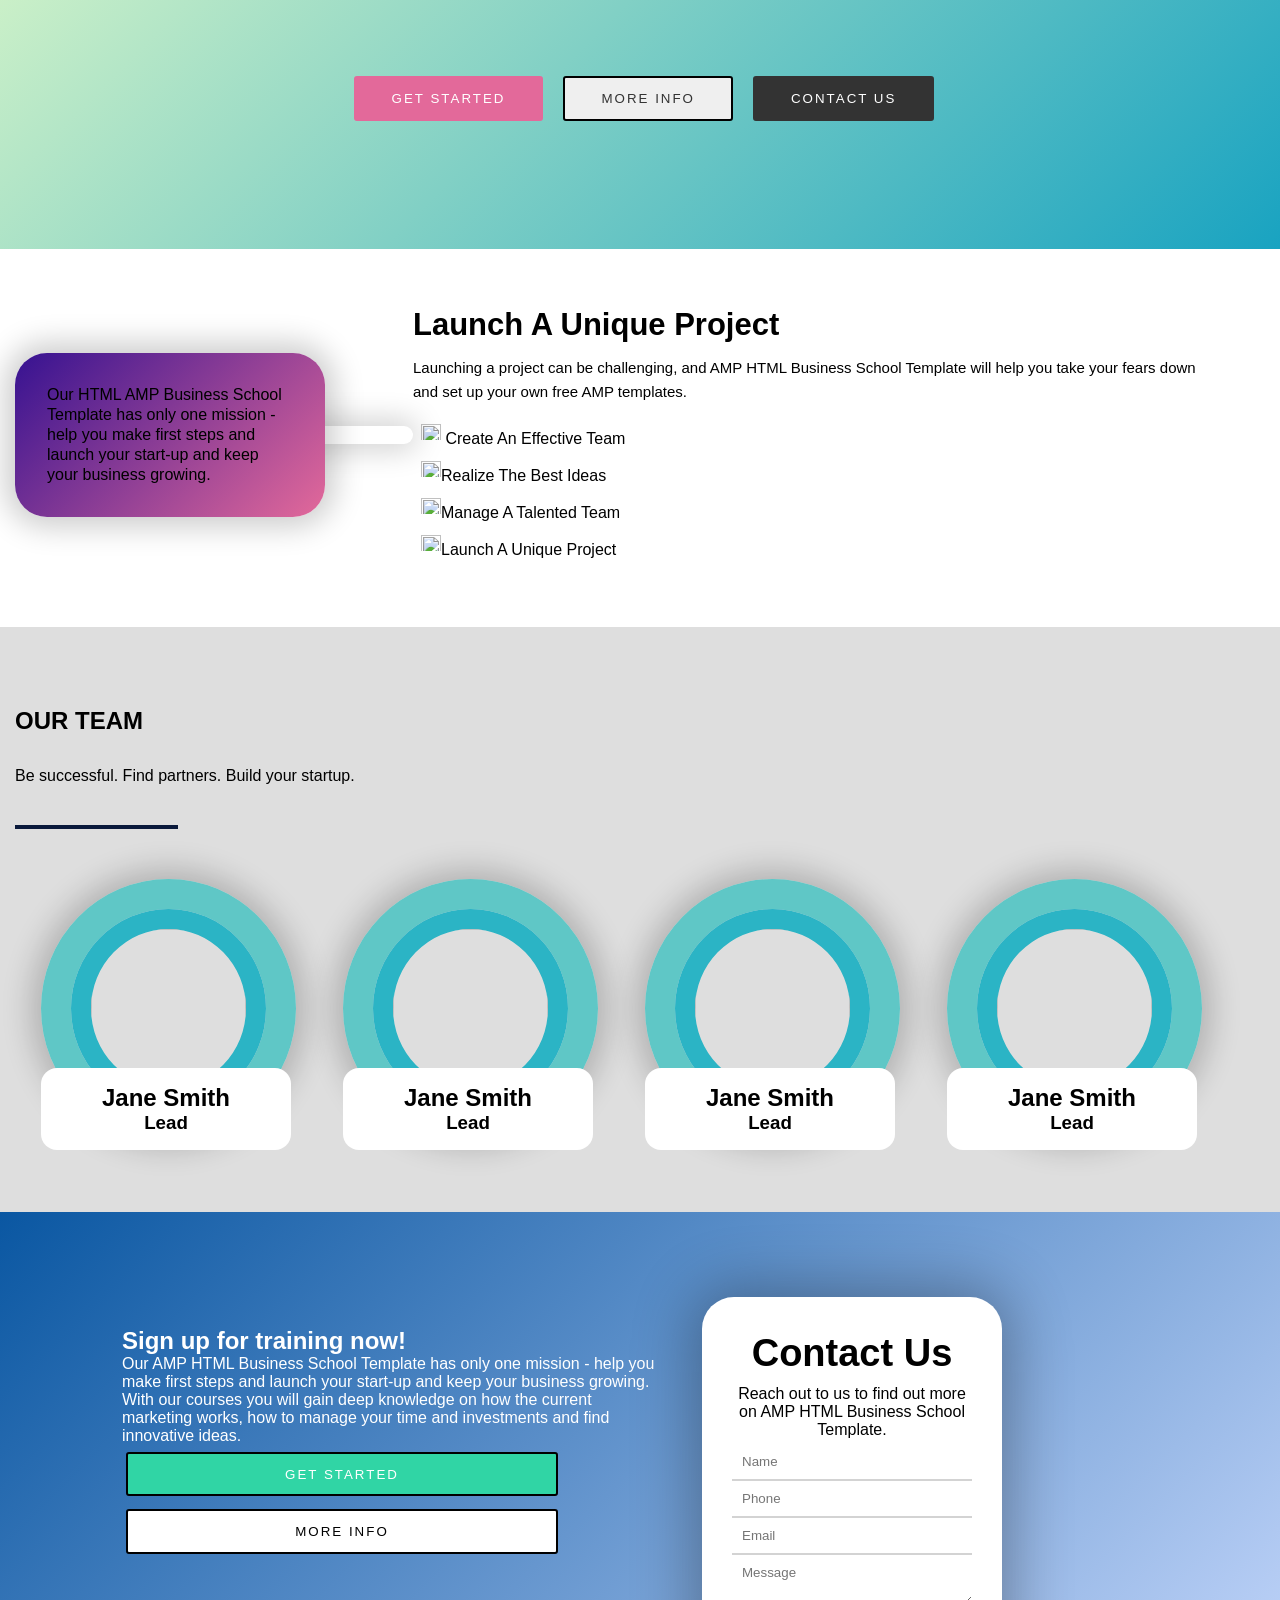
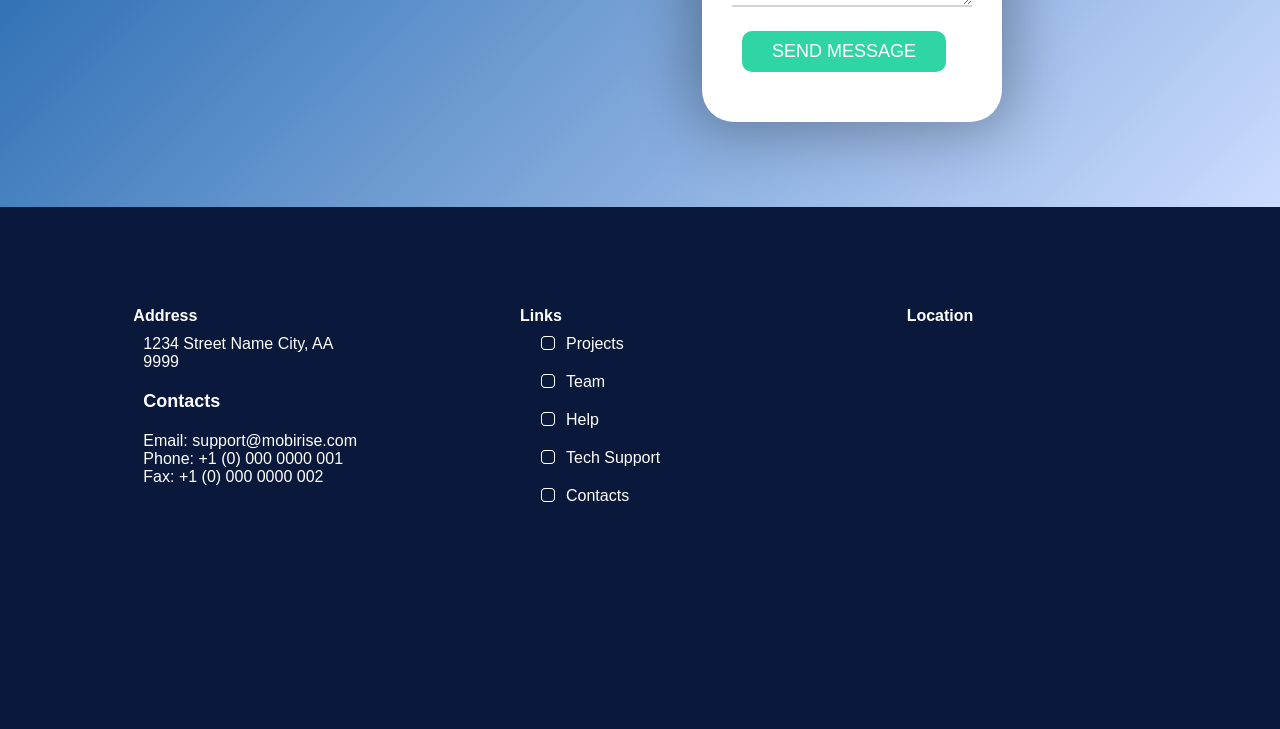
==== commit 3c68c6fe: "Name Dharsini" ====
--- a/index.html
+++ b/index.html
@@ -55,7 +55,7 @@
     <section class="sectioncontent">
       <div class="hero">
         <div class="herocontent">
-          <h1>Bussiness App Website Priya</h1>
+          <h1>Bussiness App Website Priya Dharsini</h1>
           <p>
             Our AMP HTML Business School Template has only one mission - help
             you make first steps and launch your start-up and keep your business
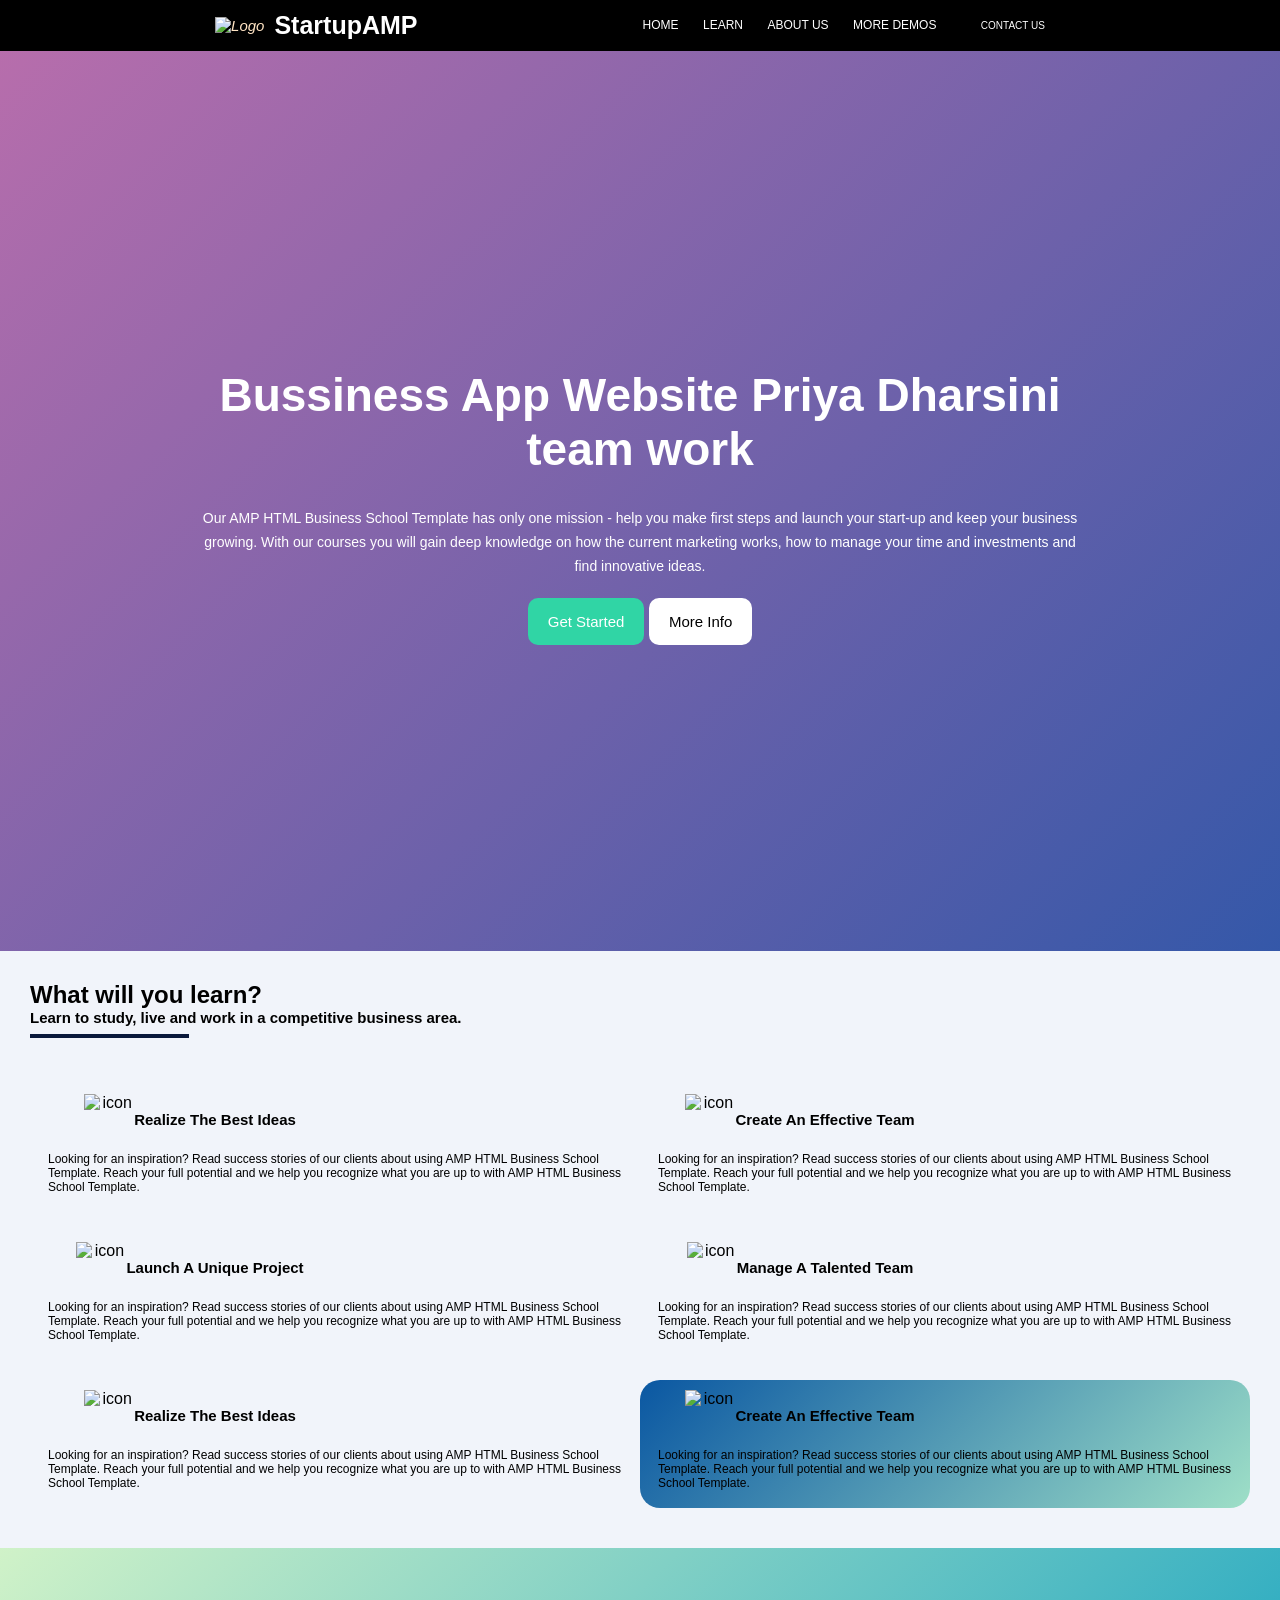
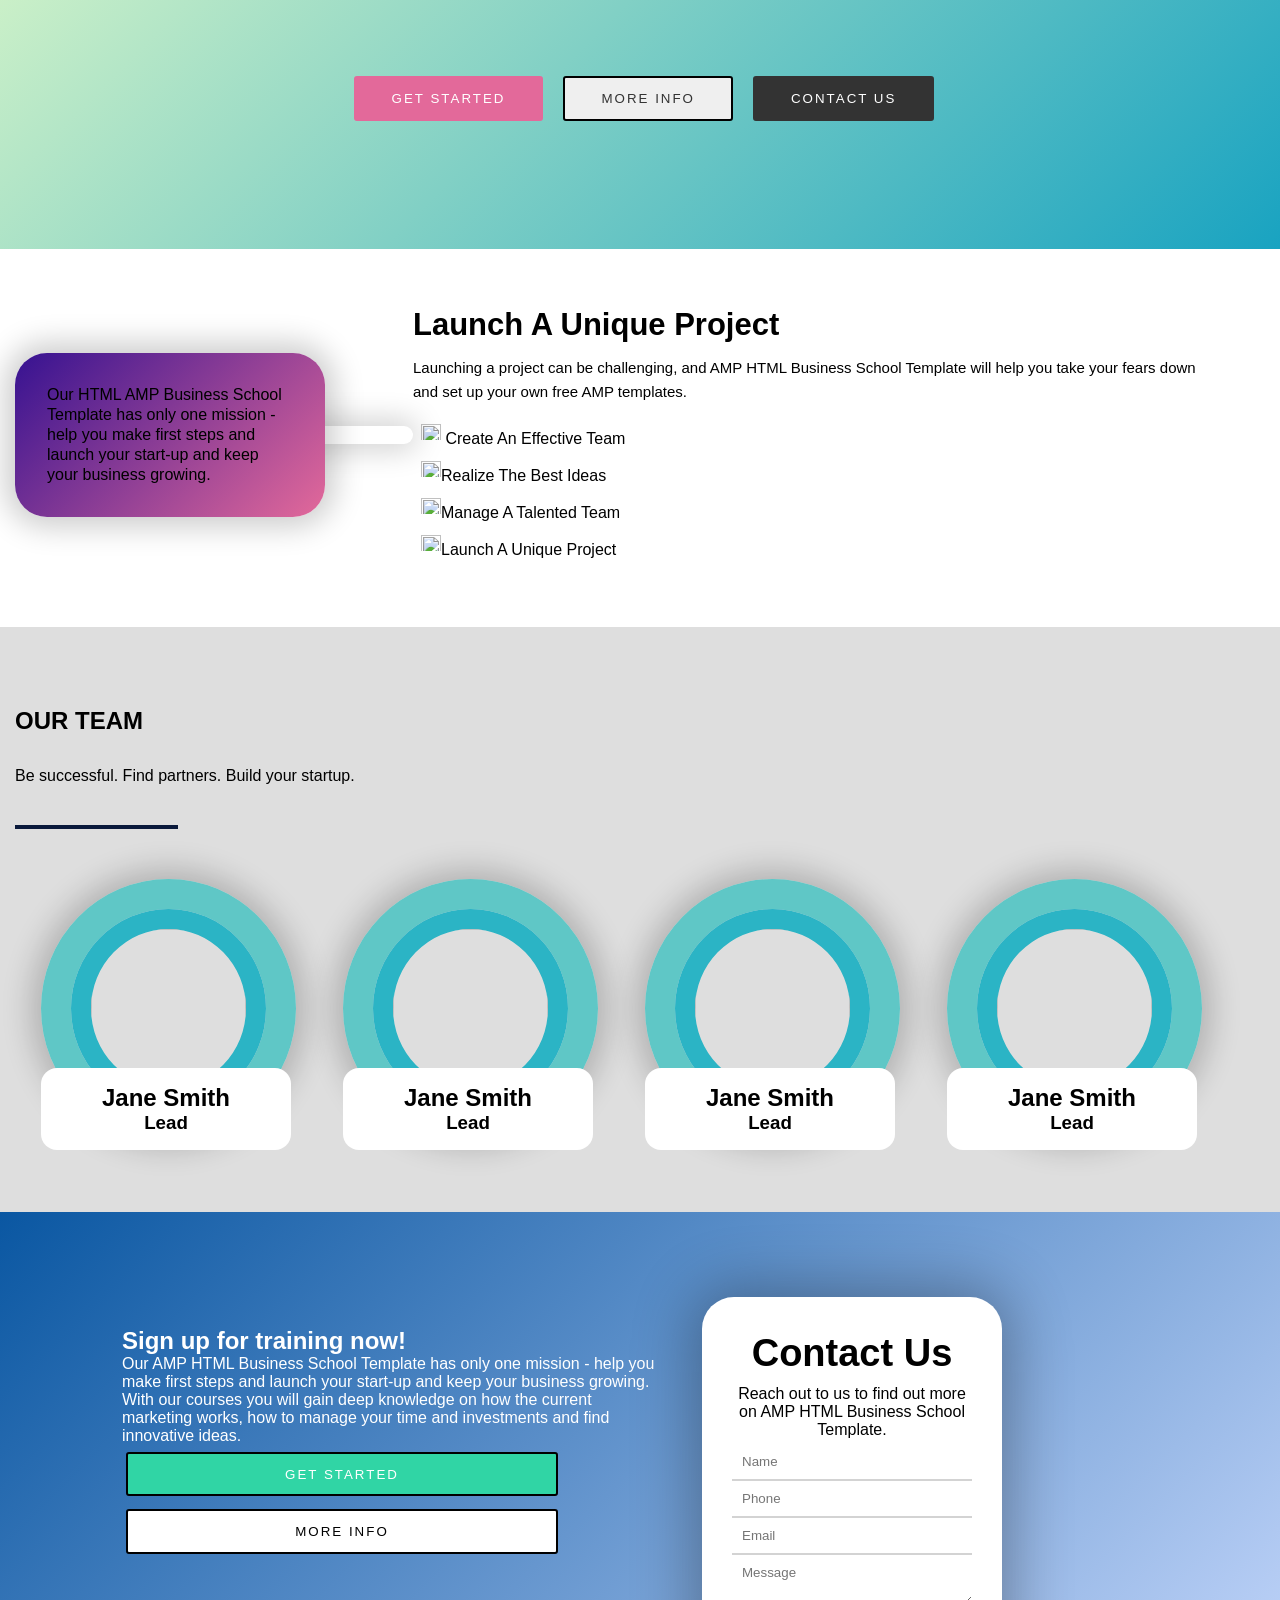
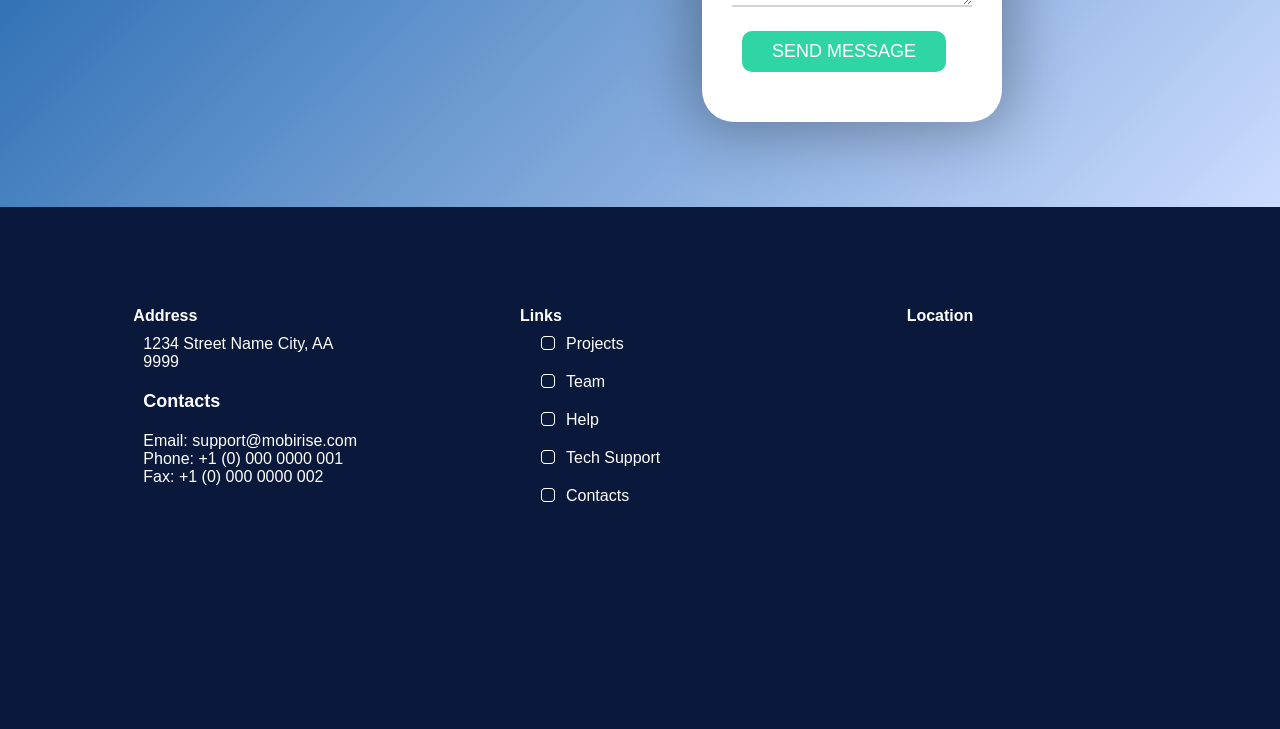
==== commit f273e3a2: "Update team key word" ====
--- a/index.html
+++ b/index.html
@@ -55,7 +55,7 @@
     <section class="sectioncontent">
       <div class="hero">
         <div class="herocontent">
-          <h1>Bussiness App Website Priya Dharsini</h1>
+          <h1>Bussiness App Website Priya Dharsini team work</h1>
           <p>
             Our AMP HTML Business School Template has only one mission - help
             you make first steps and launch your start-up and keep your business
